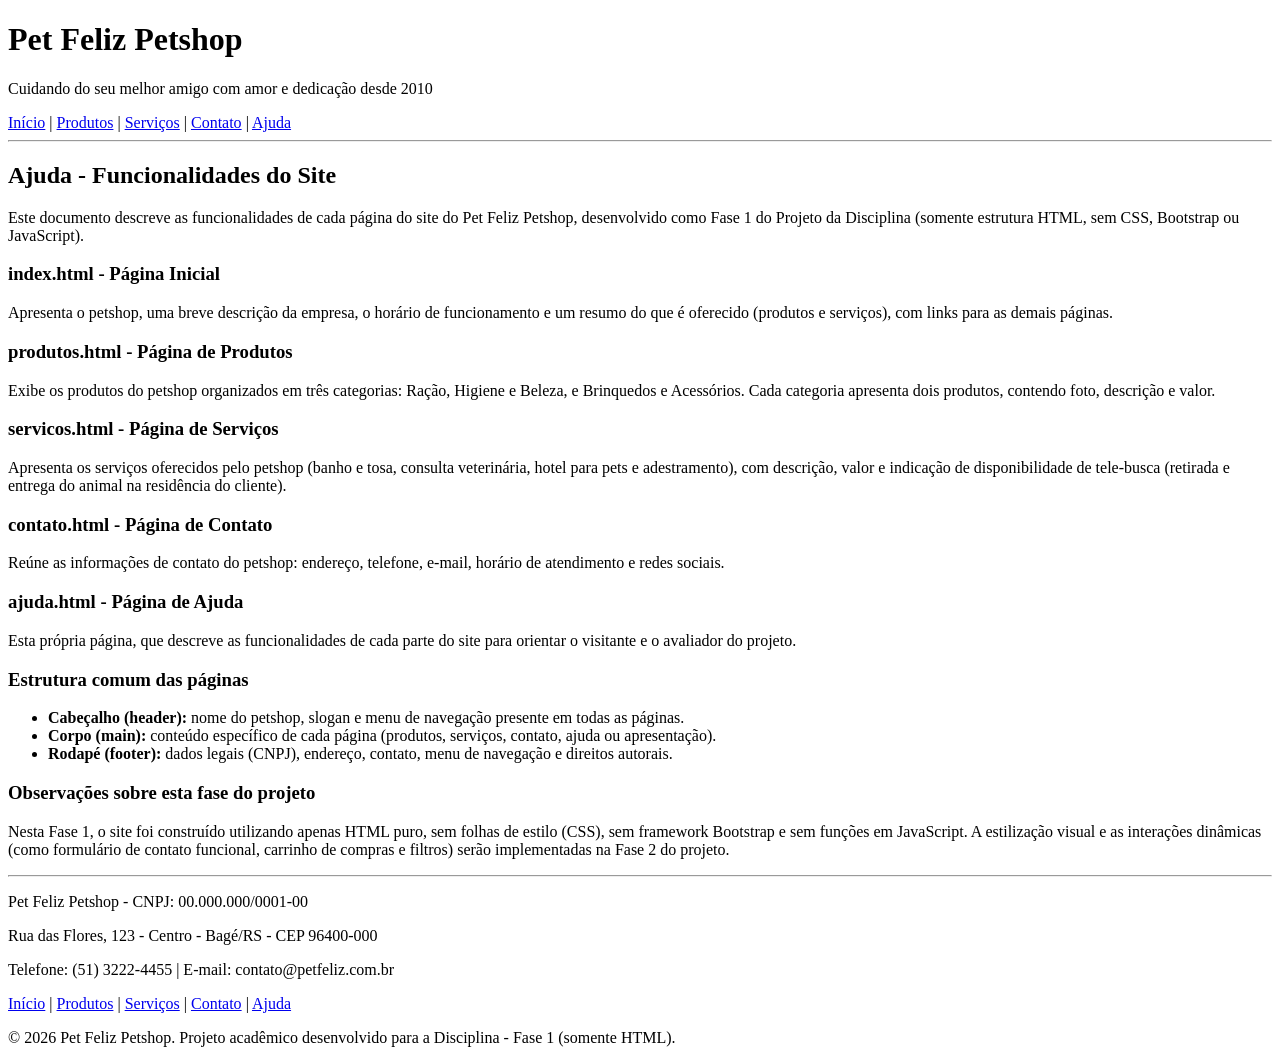
==== ajuda.html @ a6e0c5cb "Add files via upload" ====
<!DOCTYPE html>
<html lang="pt-br">
<head>
    <meta charset="UTF-8">
    <meta name="viewport" content="width=device-width, initial-scale=1.0">
    <title>Ajuda - Pet Feliz Petshop</title>
</head>
<body>

    <header>
        <h1>Pet Feliz Petshop</h1>
        <p>Cuidando do seu melhor amigo com amor e dedicação desde 2010</p>
        <nav>
            <a href="index.html">Início</a> |
            <a href="produtos.html">Produtos</a> |
            <a href="servicos.html">Serviços</a> |
            <a href="contato.html">Contato</a> |
            <a href="ajuda.html">Ajuda</a>
        </nav>
        <hr>
    </header>

    <main>
        <h2>Ajuda - Funcionalidades do Site</h2>
        <p>
            Este documento descreve as funcionalidades de cada página do site do Pet Feliz Petshop,
            desenvolvido como Fase 1 do Projeto da Disciplina (somente estrutura HTML, sem CSS,
            Bootstrap ou JavaScript).
        </p>

        <section>
            <h3>index.html - Página Inicial</h3>
            <p>
                Apresenta o petshop, uma breve descrição da empresa, o horário de funcionamento e
                um resumo do que é oferecido (produtos e serviços), com links para as demais páginas.
            </p>
        </section>

        <section>
            <h3>produtos.html - Página de Produtos</h3>
            <p>
                Exibe os produtos do petshop organizados em três categorias: Ração, Higiene e Beleza,
                e Brinquedos e Acessórios. Cada categoria apresenta dois produtos, contendo foto,
                descrição e valor.
            </p>
        </section>

        <section>
            <h3>servicos.html - Página de Serviços</h3>
            <p>
                Apresenta os serviços oferecidos pelo petshop (banho e tosa, consulta veterinária,
                hotel para pets e adestramento), com descrição, valor e indicação de disponibilidade
                de tele-busca (retirada e entrega do animal na residência do cliente).
            </p>
        </section>

        <section>
            <h3>contato.html - Página de Contato</h3>
            <p>
                Reúne as informações de contato do petshop: endereço, telefone, e-mail, horário de
                atendimento e redes sociais.
            </p>
        </section>

        <section>
            <h3>ajuda.html - Página de Ajuda</h3>
            <p>
                Esta própria página, que descreve as funcionalidades de cada parte do site para
                orientar o visitante e o avaliador do projeto.
            </p>
        </section>

        <section>
            <h3>Estrutura comum das páginas</h3>
            <ul>
                <li><strong>Cabeçalho (header):</strong> nome do petshop, slogan e menu de navegação presente em todas as páginas.</li>
                <li><strong>Corpo (main):</strong> conteúdo específico de cada página (produtos, serviços, contato, ajuda ou apresentação).</li>
                <li><strong>Rodapé (footer):</strong> dados legais (CNPJ), endereço, contato, menu de navegação e direitos autorais.</li>
            </ul>
        </section>

        <section>
            <h3>Observações sobre esta fase do projeto</h3>
            <p>
                Nesta Fase 1, o site foi construído utilizando apenas HTML puro, sem folhas de estilo
                (CSS), sem framework Bootstrap e sem funções em JavaScript. A estilização visual e as
                interações dinâmicas (como formulário de contato funcional, carrinho de compras e
                filtros) serão implementadas na Fase 2 do projeto.
            </p>
        </section>
    </main>

    <footer>
        <hr>
        <p>Pet Feliz Petshop - CNPJ: 00.000.000/0001-00</p>
        <p>Rua das Flores, 123 - Centro - Bagé/RS - CEP 96400-000</p>
        <p>Telefone: (51) 3222-4455 | E-mail: contato@petfeliz.com.br</p>
        <nav>
            <a href="index.html">Início</a> |
            <a href="produtos.html">Produtos</a> |
            <a href="servicos.html">Serviços</a> |
            <a href="contato.html">Contato</a> |
            <a href="ajuda.html">Ajuda</a>
        </nav>
        <p>&copy; 2026 Pet Feliz Petshop. Projeto acadêmico desenvolvido para a Disciplina - Fase 1 (somente HTML).</p>
    </footer>

</body>
</html>
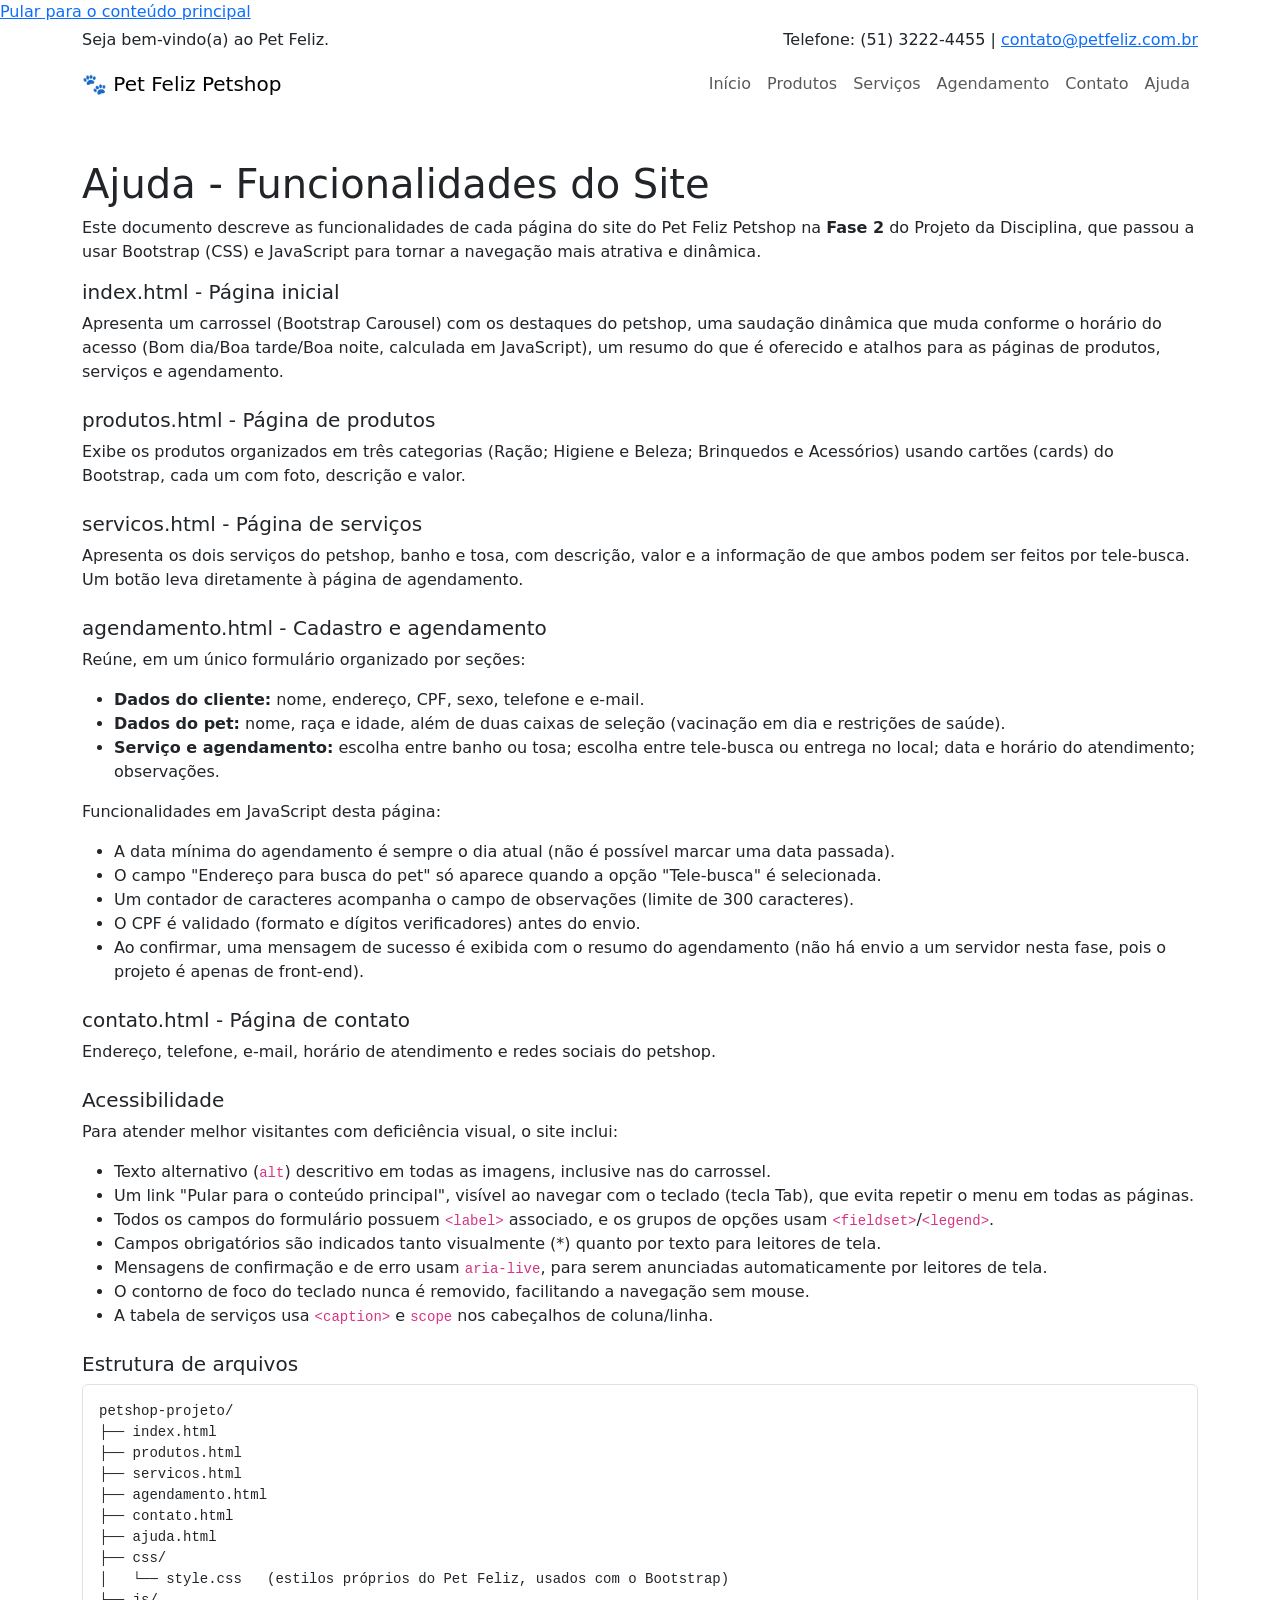
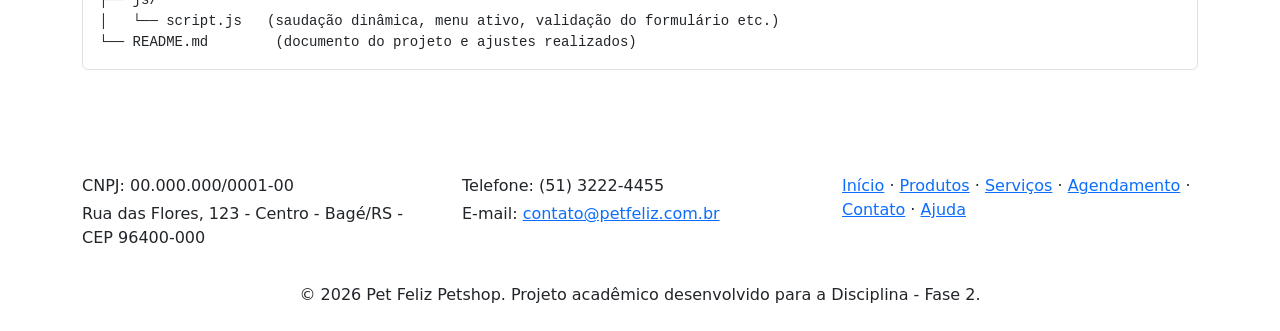
==== commit 1b1caddf: "Add files via upload" ====
--- a/ajuda.html
+++ b/ajuda.html
@@ -4,106 +4,168 @@
     <meta charset="UTF-8">
     <meta name="viewport" content="width=device-width, initial-scale=1.0">
     <title>Ajuda - Pet Feliz Petshop</title>
+    <meta name="description" content="Guia de funcionalidades do site do Pet Feliz Petshop.">
+
+    <link href="https://cdn.jsdelivr.net/npm/bootstrap@5.3.3/dist/css/bootstrap.min.css" rel="stylesheet">
+    <link href="css/style.css" rel="stylesheet">
 </head>
 <body>
 
+    <a class="skip-link" href="#conteudo-principal">Pular para o conteúdo principal</a>
+
     <header>
-        <h1>Pet Feliz Petshop</h1>
-        <p>Cuidando do seu melhor amigo com amor e dedicação desde 2010</p>
-        <nav>
-            <a href="index.html">Início</a> |
-            <a href="produtos.html">Produtos</a> |
-            <a href="servicos.html">Serviços</a> |
-            <a href="contato.html">Contato</a> |
-            <a href="ajuda.html">Ajuda</a>
+        <div class="topbar py-1">
+            <div class="container d-flex flex-wrap justify-content-between">
+                <span id="pf-saudacao">Seja bem-vindo(a) ao Pet Feliz.</span>
+                <span>Telefone: (51) 3222-4455 | <a href="mailto:contato@petfeliz.com.br">contato@petfeliz.com.br</a></span>
+            </div>
+        </div>
+
+        <nav class="navbar navbar-expand-lg navbar-pf" aria-label="Menu principal">
+            <div class="container">
+                <a class="navbar-brand" href="index.html">🐾 Pet Feliz Petshop</a>
+                <button class="navbar-toggler" type="button" data-bs-toggle="collapse"
+                        data-bs-target="#menuPrincipal" aria-controls="menuPrincipal"
+                        aria-expanded="false" aria-label="Abrir/fechar menu de navegação">
+                    <span class="navbar-toggler-icon"></span>
+                </button>
+                <div class="collapse navbar-collapse" id="menuPrincipal">
+                    <ul class="navbar-nav ms-auto mb-2 mb-lg-0">
+                        <li class="nav-item"><a class="nav-link" href="index.html">Início</a></li>
+                        <li class="nav-item"><a class="nav-link" href="produtos.html">Produtos</a></li>
+                        <li class="nav-item"><a class="nav-link" href="servicos.html">Serviços</a></li>
+                        <li class="nav-item"><a class="nav-link" href="agendamento.html">Agendamento</a></li>
+                        <li class="nav-item"><a class="nav-link" href="contato.html">Contato</a></li>
+                        <li class="nav-item"><a class="nav-link" href="ajuda.html">Ajuda</a></li>
+                    </ul>
+                </div>
+            </div>
         </nav>
-        <hr>
     </header>
 
-    <main>
-        <h2>Ajuda - Funcionalidades do Site</h2>
-        <p>
-            Este documento descreve as funcionalidades de cada página do site do Pet Feliz Petshop,
-            desenvolvido como Fase 1 do Projeto da Disciplina (somente estrutura HTML, sem CSS,
-            Bootstrap ou JavaScript).
-        </p>
+    <main id="conteudo-principal">
+        <div class="container my-5">
+            <h1 class="pf-section-title">Ajuda - Funcionalidades do Site</h1>
+            <p>
+                Este documento descreve as funcionalidades de cada página do site do Pet Feliz
+                Petshop na <strong>Fase 2</strong> do Projeto da Disciplina, que passou a usar
+                Bootstrap (CSS) e JavaScript para tornar a navegação mais atrativa e dinâmica.
+            </p>
 
-        <section>
-            <h3>index.html - Página Inicial</h3>
-            <p>
-                Apresenta o petshop, uma breve descrição da empresa, o horário de funcionamento e
-                um resumo do que é oferecido (produtos e serviços), com links para as demais páginas.
-            </p>
-        </section>
+            <section class="mb-4">
+                <h2 class="h5">index.html - Página inicial</h2>
+                <p>
+                    Apresenta um carrossel (Bootstrap Carousel) com os destaques do petshop,
+                    uma saudação dinâmica que muda conforme o horário do acesso (Bom dia/Boa
+                    tarde/Boa noite, calculada em JavaScript), um resumo do que é oferecido e
+                    atalhos para as páginas de produtos, serviços e agendamento.
+                </p>
+            </section>
 
-        <section>
-            <h3>produtos.html - Página de Produtos</h3>
-            <p>
-                Exibe os produtos do petshop organizados em três categorias: Ração, Higiene e Beleza,
-                e Brinquedos e Acessórios. Cada categoria apresenta dois produtos, contendo foto,
-                descrição e valor.
-            </p>
-        </section>
+            <section class="mb-4">
+                <h2 class="h5">produtos.html - Página de produtos</h2>
+                <p>
+                    Exibe os produtos organizados em três categorias (Ração; Higiene e Beleza;
+                    Brinquedos e Acessórios) usando cartões (cards) do Bootstrap, cada um com
+                    foto, descrição e valor.
+                </p>
+            </section>
 
-        <section>
-            <h3>servicos.html - Página de Serviços</h3>
-            <p>
-                Apresenta os serviços oferecidos pelo petshop (banho e tosa, consulta veterinária,
-                hotel para pets e adestramento), com descrição, valor e indicação de disponibilidade
-                de tele-busca (retirada e entrega do animal na residência do cliente).
-            </p>
-        </section>
+            <section class="mb-4">
+                <h2 class="h5">servicos.html - Página de serviços</h2>
+                <p>
+                    Apresenta os dois serviços do petshop, banho e tosa, com descrição, valor
+                    e a informação de que ambos podem ser feitos por tele-busca. Um botão leva
+                    diretamente à página de agendamento.
+                </p>
+            </section>
 
-        <section>
-            <h3>contato.html - Página de Contato</h3>
-            <p>
-                Reúne as informações de contato do petshop: endereço, telefone, e-mail, horário de
-                atendimento e redes sociais.
-            </p>
-        </section>
+            <section class="mb-4">
+                <h2 class="h5">agendamento.html - Cadastro e agendamento</h2>
+                <p>Reúne, em um único formulário organizado por seções:</p>
+                <ul>
+                    <li><strong>Dados do cliente:</strong> nome, endereço, CPF, sexo, telefone e e-mail.</li>
+                    <li><strong>Dados do pet:</strong> nome, raça e idade, além de duas caixas de seleção (vacinação em dia e restrições de saúde).</li>
+                    <li><strong>Serviço e agendamento:</strong> escolha entre banho ou tosa; escolha entre tele-busca ou entrega no local; data e horário do atendimento; observações.</li>
+                </ul>
+                <p>Funcionalidades em JavaScript desta página:</p>
+                <ul>
+                    <li>A data mínima do agendamento é sempre o dia atual (não é possível marcar uma data passada).</li>
+                    <li>O campo "Endereço para busca do pet" só aparece quando a opção "Tele-busca" é selecionada.</li>
+                    <li>Um contador de caracteres acompanha o campo de observações (limite de 300 caracteres).</li>
+                    <li>O CPF é validado (formato e dígitos verificadores) antes do envio.</li>
+                    <li>Ao confirmar, uma mensagem de sucesso é exibida com o resumo do agendamento (não há envio a um servidor nesta fase, pois o projeto é apenas de front-end).</li>
+                </ul>
+            </section>
 
-        <section>
-            <h3>ajuda.html - Página de Ajuda</h3>
-            <p>
-                Esta própria página, que descreve as funcionalidades de cada parte do site para
-                orientar o visitante e o avaliador do projeto.
-            </p>
-        </section>
+            <section class="mb-4">
+                <h2 class="h5">contato.html - Página de contato</h2>
+                <p>Endereço, telefone, e-mail, horário de atendimento e redes sociais do petshop.</p>
+            </section>
 
-        <section>
-            <h3>Estrutura comum das páginas</h3>
-            <ul>
-                <li><strong>Cabeçalho (header):</strong> nome do petshop, slogan e menu de navegação presente em todas as páginas.</li>
-                <li><strong>Corpo (main):</strong> conteúdo específico de cada página (produtos, serviços, contato, ajuda ou apresentação).</li>
-                <li><strong>Rodapé (footer):</strong> dados legais (CNPJ), endereço, contato, menu de navegação e direitos autorais.</li>
-            </ul>
-        </section>
+            <section class="mb-4">
+                <h2 class="h5">Acessibilidade</h2>
+                <p>Para atender melhor visitantes com deficiência visual, o site inclui:</p>
+                <ul>
+                    <li>Texto alternativo (<code>alt</code>) descritivo em todas as imagens, inclusive nas do carrossel.</li>
+                    <li>Um link "Pular para o conteúdo principal", visível ao navegar com o teclado (tecla Tab), que evita repetir o menu em todas as páginas.</li>
+                    <li>Todos os campos do formulário possuem <code>&lt;label&gt;</code> associado, e os grupos de opções usam <code>&lt;fieldset&gt;</code>/<code>&lt;legend&gt;</code>.</li>
+                    <li>Campos obrigatórios são indicados tanto visualmente (*) quanto por texto para leitores de tela.</li>
+                    <li>Mensagens de confirmação e de erro usam <code>aria-live</code>, para serem anunciadas automaticamente por leitores de tela.</li>
+                    <li>O contorno de foco do teclado nunca é removido, facilitando a navegação sem mouse.</li>
+                    <li>A tabela de serviços usa <code>&lt;caption&gt;</code> e <code>scope</code> nos cabeçalhos de coluna/linha.</li>
+                </ul>
+            </section>
 
-        <section>
-            <h3>Observações sobre esta fase do projeto</h3>
-            <p>
-                Nesta Fase 1, o site foi construído utilizando apenas HTML puro, sem folhas de estilo
-                (CSS), sem framework Bootstrap e sem funções em JavaScript. A estilização visual e as
-                interações dinâmicas (como formulário de contato funcional, carrinho de compras e
-                filtros) serão implementadas na Fase 2 do projeto.
-            </p>
-        </section>
+            <section class="mb-4">
+                <h2 class="h5">Estrutura de arquivos</h2>
+                <pre class="bg-white p-3 border rounded"><code>petshop-projeto/
+├── index.html
+├── produtos.html
+├── servicos.html
+├── agendamento.html
+├── contato.html
+├── ajuda.html
+├── css/
+│   └── style.css   (estilos próprios do Pet Feliz, usados com o Bootstrap)
+├── js/
+│   └── script.js   (saudação dinâmica, menu ativo, validação do formulário etc.)
+└── README.md        (documento do projeto e ajustes realizados)</code></pre>
+            </section>
+        </div>
     </main>
 
-    <footer>
-        <hr>
-        <p>Pet Feliz Petshop - CNPJ: 00.000.000/0001-00</p>
-        <p>Rua das Flores, 123 - Centro - Bagé/RS - CEP 96400-000</p>
-        <p>Telefone: (51) 3222-4455 | E-mail: contato@petfeliz.com.br</p>
-        <nav>
-            <a href="index.html">Início</a> |
-            <a href="produtos.html">Produtos</a> |
-            <a href="servicos.html">Serviços</a> |
-            <a href="contato.html">Contato</a> |
-            <a href="ajuda.html">Ajuda</a>
-        </nav>
-        <p>&copy; 2026 Pet Feliz Petshop. Projeto acadêmico desenvolvido para a Disciplina - Fase 1 (somente HTML).</p>
+    <footer class="pf-footer py-4 mt-5">
+        <div class="container">
+            <div class="row g-4">
+                <div class="col-md-4">
+                    <h2 class="h5 text-white">Pet Feliz Petshop</h2>
+                    <p class="mb-1">CNPJ: 00.000.000/0001-00</p>
+                    <p class="mb-0">Rua das Flores, 123 - Centro - Bagé/RS - CEP 96400-000</p>
+                </div>
+                <div class="col-md-4">
+                    <h2 class="h5 text-white">Contato</h2>
+                    <p class="mb-1">Telefone: (51) 3222-4455</p>
+                    <p class="mb-0">E-mail: <a href="mailto:contato@petfeliz.com.br">contato@petfeliz.com.br</a></p>
+                </div>
+                <div class="col-md-4">
+                    <h2 class="h5 text-white">Navegação</h2>
+                    <nav aria-label="Links do rodapé">
+                        <a href="index.html">Início</a> ·
+                        <a href="produtos.html">Produtos</a> ·
+                        <a href="servicos.html">Serviços</a> ·
+                        <a href="agendamento.html">Agendamento</a> ·
+                        <a href="contato.html">Contato</a> ·
+                        <a href="ajuda.html">Ajuda</a>
+                    </nav>
+                </div>
+            </div>
+            <hr class="border-light">
+            <p class="mb-0 text-center">&copy; <span id="pf-ano">2026</span> Pet Feliz Petshop. Projeto acadêmico desenvolvido para a Disciplina - Fase 2.</p>
+        </div>
     </footer>
 
+    <script src="https://cdn.jsdelivr.net/npm/bootstrap@5.3.3/dist/js/bootstrap.bundle.min.js"></script>
+    <script src="js/script.js"></script>
 </body>
 </html>
